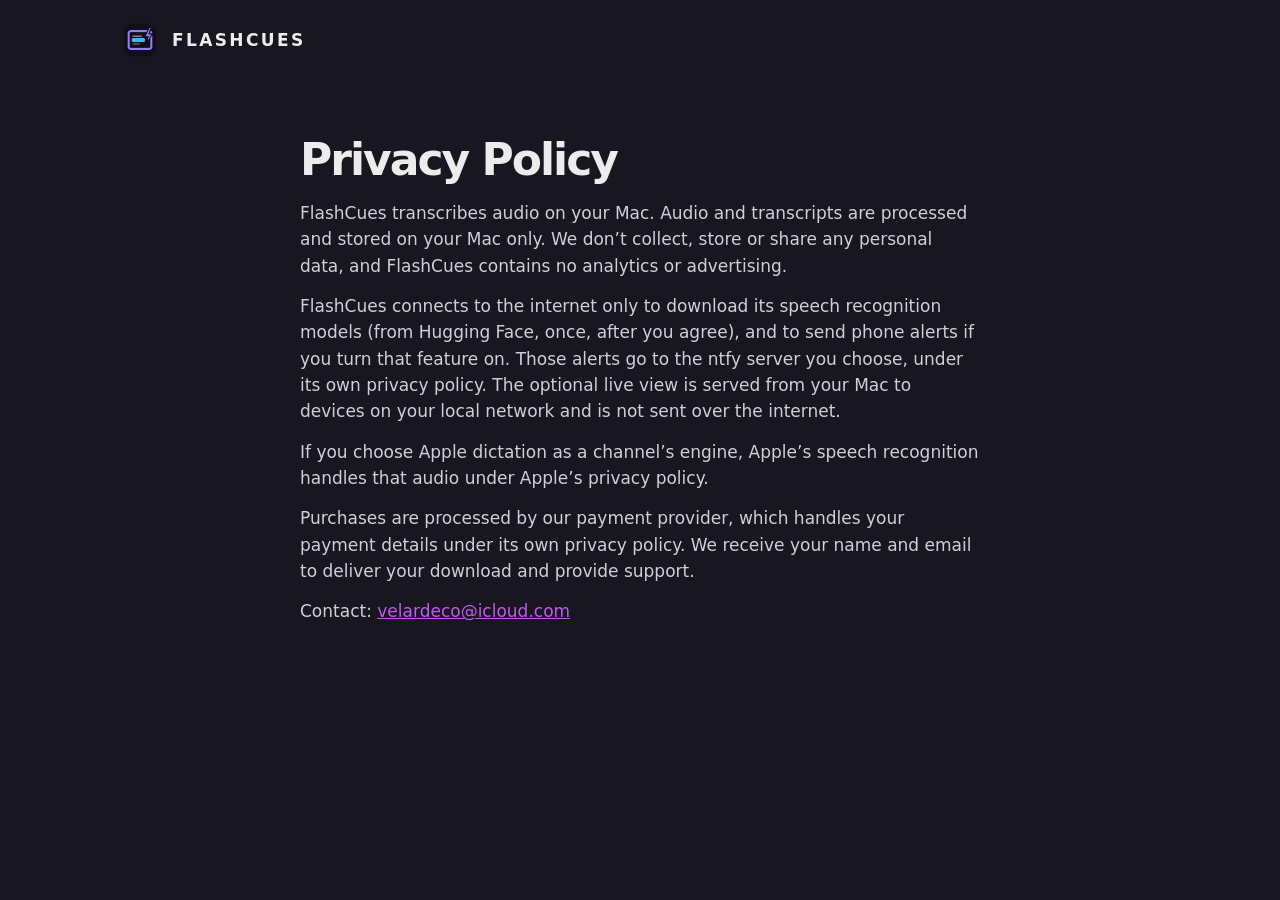
==== privacy.html @ f4b75fab "FlashCues website: landing page, privacy policy, terms Co-Authored-By: Claude Opus 5.5 <noreply@anth" ====
<!doctype html>
<html lang="en"><head><meta charset="utf-8"><meta name="viewport" content="width=device-width,initial-scale=1">
<title>FlashCues — Privacy Policy</title><link rel="icon" href="img/icon.png"><link rel="stylesheet" href="style.css"></head><body>
<div class="wrap"><nav><a class="brand" href="./"><img src="img/icon.png" alt="">FLASHCUES</a></nav></div>
<main class="wrap doc"><h1 style="font-size:44px">Privacy Policy</h1>
<p>FlashCues transcribes audio on your Mac. Audio and transcripts are processed and stored on your Mac only. We don’t collect, store or share any personal data, and FlashCues contains no analytics or advertising.</p>
<p>FlashCues connects to the internet only to download its speech recognition models (from Hugging Face, once, after you agree), and to send phone alerts if you turn that feature on. Those alerts go to the ntfy server you choose, under its own privacy policy. The optional live view is served from your Mac to devices on your local network and is not sent over the internet.</p>
<p>If you choose Apple dictation as a channel’s engine, Apple’s speech recognition handles that audio under Apple’s privacy policy.</p>
<p>Purchases are processed by our payment provider, which handles your payment details under its own privacy policy. We receive your name and email to deliver your download and provide support.</p>
<p>Contact: <a href="mailto:velardeco@icloud.com">velardeco@icloud.com</a></p>
</main></body></html>
---- style.css ----
:root{--deep:#18161F;--panel:#232029;--line:#3A3A3C;--text:#ECECEC;--muted:#A1A1A6;--accent:#BF5AF2;--standby:#64D2FF;--go:#FF453A}
*{box-sizing:border-box;margin:0}
body{background:var(--deep);color:var(--text);font:17px/1.55 -apple-system,"SF Pro Text",system-ui,sans-serif}
a{color:var(--accent)}
.wrap{max-width:1080px;margin:0 auto;padding:0 20px}
nav{display:flex;align-items:center;justify-content:space-between;padding:20px 0}
.brand{display:flex;align-items:center;gap:12px;font-weight:800;letter-spacing:.14em;color:var(--text);text-decoration:none}
.brand img{width:40px;height:40px}
.btn{display:inline-block;padding:14px 28px;border-radius:999px;background:var(--accent);color:#fff;font-weight:700;text-decoration:none}
.btn.small{padding:9px 18px;font-size:15px}
.hero{text-align:center;padding:60px 0 40px}
.kicker{font:700 13px/1 ui-monospace,"SF Mono",monospace;letter-spacing:.18em;color:var(--accent);text-transform:uppercase}
h1{font-size:clamp(40px,7vw,76px);line-height:1;letter-spacing:-2px;margin:18px 0}
h1 em{font-style:normal;color:var(--accent)}
h2{font-size:clamp(28px,4vw,40px);line-height:1.1;letter-spacing:-1px;margin-bottom:12px}
.sub{color:var(--muted);font-size:20px;max-width:640px;margin:0 auto}
.note{color:var(--muted);font-size:14px;margin-top:14px}
.shot{display:block;width:100%;border-radius:14px;border:1px solid var(--line);box-shadow:0 30px 80px rgba(0,0,0,.5);margin:40px 0}
.flash{box-shadow:0 0 0 4px var(--standby),0 0 40px 8px var(--standby)}
.grid{display:grid;grid-template-columns:repeat(auto-fit,minmax(240px,1fr));gap:20px;padding:40px 0}
.card{background:var(--panel);border:1px solid var(--line);border-radius:14px;padding:24px}
.card h3{margin-bottom:6px}
.card p{color:var(--muted)}
.split{display:grid;grid-template-columns:1fr 1fr;gap:40px;align-items:center;padding:40px 0}
.split video{width:100%;max-width:360px;border-radius:14px;justify-self:center}
@media(max-width:720px){.split{grid-template-columns:1fr}}
.buy{text-align:center;padding:60px 0;border-top:1px solid var(--line)}
.price{font-size:48px;font-weight:800;margin:10px 0}
details{border-bottom:1px solid var(--line);padding:16px 0}
summary{cursor:pointer;font-weight:600}
details p{color:var(--muted);margin-top:8px}
footer{padding:40px 0;color:var(--muted);font-size:14px;display:flex;gap:20px;flex-wrap:wrap;justify-content:space-between}
.doc{max-width:720px;padding:40px 20px}
.doc p{margin:14px 0;color:#d0d0d4}
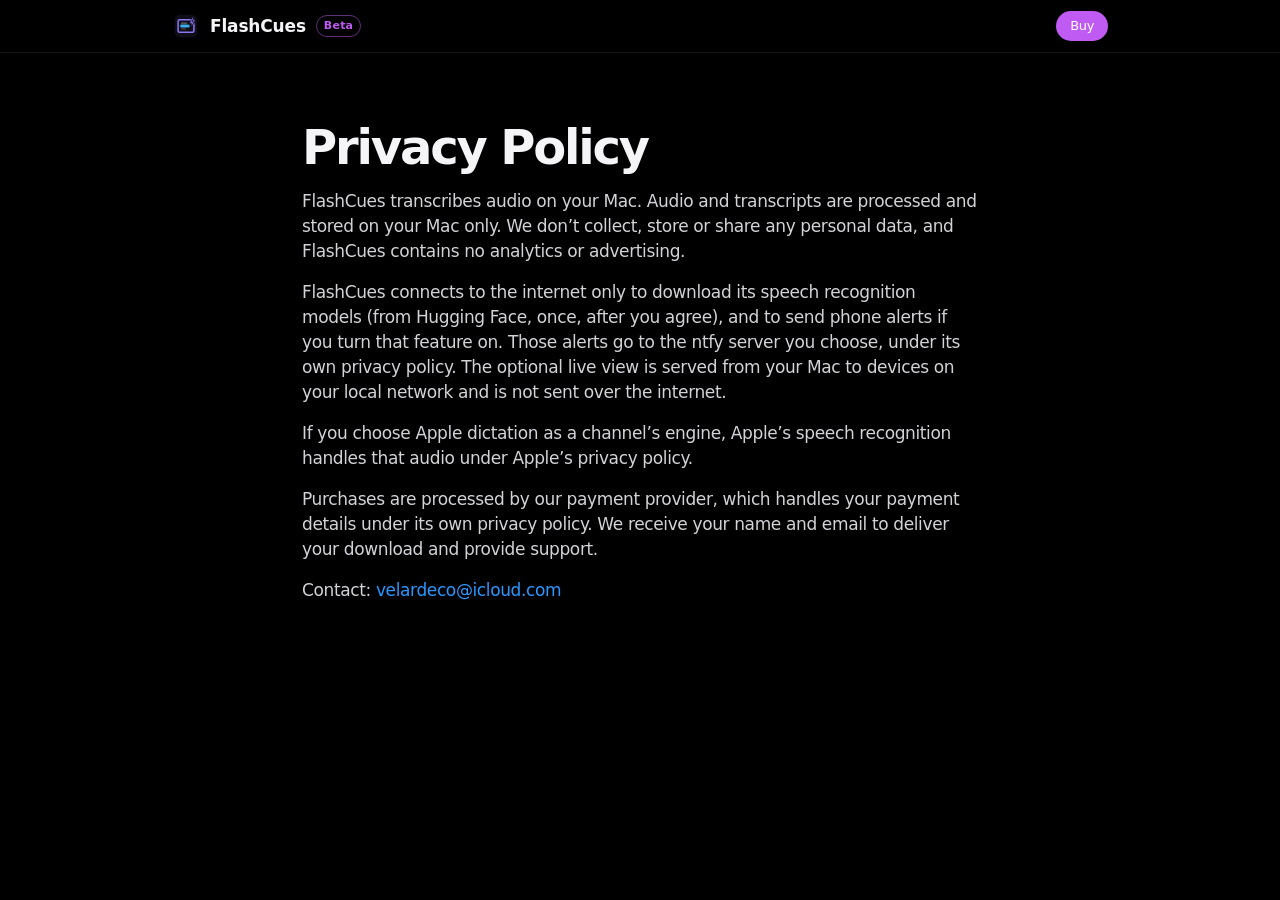
==== commit ed6a8d4a: "Apple-style redesign: black canvas, SF type, sticky translucent nav, rounded cards, iPhone layout Co" ====
--- a/privacy.html
+++ b/privacy.html
@@ -1,8 +1,8 @@
 <!doctype html>
 <html lang="en"><head><meta charset="utf-8"><meta name="viewport" content="width=device-width,initial-scale=1">
 <title>FlashCues — Privacy Policy</title><link rel="icon" href="img/icon.png"><link rel="stylesheet" href="style.css"></head><body>
-<div class="wrap"><nav><a class="brand" href="./"><img src="img/icon.png" alt="">FLASHCUES</a></nav></div>
-<main class="wrap doc"><h1 style="font-size:44px">Privacy Policy</h1>
+<div class="navbar"><div class="wrap"><nav><a class="brand" href="./"><img src="img/icon.png" alt="">FlashCues <span class="beta">Beta</span></a><a class="btn small" href="https://flashcues.lemonsqueezy.com/checkout/buy/9ae70716-e229-4748-b046-4b0bf06bf06d">Buy</a></nav></div></div>
+<main class="wrap doc"><h1>Privacy Policy</h1>
 <p>FlashCues transcribes audio on your Mac. Audio and transcripts are processed and stored on your Mac only. We don’t collect, store or share any personal data, and FlashCues contains no analytics or advertising.</p>
 <p>FlashCues connects to the internet only to download its speech recognition models (from Hugging Face, once, after you agree), and to send phone alerts if you turn that feature on. Those alerts go to the ntfy server you choose, under its own privacy policy. The optional live view is served from your Mac to devices on your local network and is not sent over the internet.</p>
 <p>If you choose Apple dictation as a channel’s engine, Apple’s speech recognition handles that audio under Apple’s privacy policy.</p>
--- a/style.css
+++ b/style.css
@@ -1,34 +1,97 @@
-:root{--deep:#18161F;--panel:#232029;--line:#3A3A3C;--text:#ECECEC;--muted:#A1A1A6;--accent:#BF5AF2;--standby:#64D2FF;--go:#FF453A}
+:root{--bg:#000;--panel:#161617;--panel2:#1d1d1f;--line:rgba(255,255,255,.08);--text:#f5f5f7;--muted:#86868b;--accent:#bf5af2;--accent2:#8f7cff;--link:#2997ff;--standby:#64d2ff}
 *{box-sizing:border-box;margin:0}
-body{background:var(--deep);color:var(--text);font:17px/1.55 -apple-system,"SF Pro Text",system-ui,sans-serif}
-a{color:var(--accent)}
-.wrap{max-width:1080px;margin:0 auto;padding:0 20px}
-nav{display:flex;align-items:center;justify-content:space-between;padding:20px 0}
-.brand{display:flex;align-items:center;gap:12px;font-weight:800;letter-spacing:.14em;color:var(--text);text-decoration:none}
-.brand img{width:40px;height:40px}
-.btn{display:inline-block;padding:14px 28px;border-radius:999px;background:var(--accent);color:#fff;font-weight:700;text-decoration:none}
-.btn.small{padding:9px 18px;font-size:15px}
-.hero{text-align:center;padding:60px 0 40px}
-.kicker{font:700 13px/1 ui-monospace,"SF Mono",monospace;letter-spacing:.18em;color:var(--accent);text-transform:uppercase}
-h1{font-size:clamp(40px,7vw,76px);line-height:1;letter-spacing:-2px;margin:18px 0}
-h1 em{font-style:normal;color:var(--accent)}
-h2{font-size:clamp(28px,4vw,40px);line-height:1.1;letter-spacing:-1px;margin-bottom:12px}
-.sub{color:var(--muted);font-size:20px;max-width:640px;margin:0 auto}
-.note{color:var(--muted);font-size:14px;margin-top:14px}
-.shot{display:block;width:100%;border-radius:14px;border:1px solid var(--line);box-shadow:0 30px 80px rgba(0,0,0,.5);margin:40px 0}
-.flash{box-shadow:0 0 0 4px var(--standby),0 0 40px 8px var(--standby)}
-.grid{display:grid;grid-template-columns:repeat(auto-fit,minmax(240px,1fr));gap:20px;padding:40px 0}
-.card{background:var(--panel);border:1px solid var(--line);border-radius:14px;padding:24px}
-.card h3{margin-bottom:6px}
-.card p{color:var(--muted)}
-.split{display:grid;grid-template-columns:1fr 1fr;gap:40px;align-items:center;padding:40px 0}
-.split video{width:100%;max-width:360px;border-radius:14px;justify-self:center}
-@media(max-width:720px){.split{grid-template-columns:1fr}}
-.buy{text-align:center;padding:60px 0;border-top:1px solid var(--line)}
-.price{font-size:48px;font-weight:800;margin:10px 0}
-details{border-bottom:1px solid var(--line);padding:16px 0}
-summary{cursor:pointer;font-weight:600}
-details p{color:var(--muted);margin-top:8px}
-footer{padding:40px 0;color:var(--muted);font-size:14px;display:flex;gap:20px;flex-wrap:wrap;justify-content:space-between}
-.doc{max-width:720px;padding:40px 20px}
-.doc p{margin:14px 0;color:#d0d0d4}
+html{-webkit-text-size-adjust:100%}
+body{background:var(--bg);color:var(--text);font:17px/1.47 -apple-system,BlinkMacSystemFont,"SF Pro Text","Helvetica Neue",system-ui,sans-serif;-webkit-font-smoothing:antialiased;letter-spacing:-.022em}
+a{color:var(--link);text-decoration:none}
+a:hover{text-decoration:underline}
+.wrap{max-width:980px;margin:0 auto;padding:0 22px}
+
+/* nav: thin translucent bar like apple.com */
+.navbar{position:sticky;top:0;z-index:10;background:rgba(0,0,0,.72);backdrop-filter:saturate(180%) blur(20px);-webkit-backdrop-filter:saturate(180%) blur(20px);border-bottom:1px solid var(--line)}
+nav{display:flex;align-items:center;justify-content:space-between;height:52px}
+.brand{display:flex;align-items:center;gap:10px;font-weight:600;font-size:17px;color:var(--text);letter-spacing:-.01em}
+.brand:hover{text-decoration:none}
+.brand img{width:28px;height:28px}
+.beta{font-size:11px;font-weight:600;letter-spacing:.02em;color:var(--accent);border:1px solid rgba(191,90,242,.5);border-radius:999px;padding:2px 7px}
+
+.btn{display:inline-block;padding:12px 24px;border-radius:999px;background:var(--accent);color:#fff;font-weight:500;font-size:17px;white-space:nowrap;transition:filter .15s}
+.btn:hover{text-decoration:none;filter:brightness(1.1)}
+.btn.small{padding:5px 14px;font-size:13px;font-weight:500}
+.more{font-size:19px}
+.more::after{content:" ›"}
+
+/* type */
+.eyebrow{font-size:19px;font-weight:600;color:var(--accent);letter-spacing:-.01em;margin-bottom:6px}
+h1{font-size:clamp(48px,9vw,96px);line-height:1.04;letter-spacing:-.045em;font-weight:700}
+h1 em{font-style:normal;background:linear-gradient(90deg,var(--accent),var(--accent2) 60%,var(--standby));-webkit-background-clip:text;background-clip:text;color:transparent}
+h2{font-size:clamp(34px,5.5vw,56px);line-height:1.07;letter-spacing:-.035em;font-weight:700}
+h3{font-size:21px;line-height:1.2;letter-spacing:-.02em;font-weight:600;margin-bottom:8px}
+.sub{color:var(--muted);font-size:clamp(19px,2.4vw,24px);line-height:1.38;letter-spacing:-.015em;max-width:680px;margin:18px auto 0;font-weight:500}
+.sub b{color:var(--text);font-weight:600}
+.note{color:var(--muted);font-size:14px;margin-top:16px;letter-spacing:-.01em}
+
+/* sections */
+section{padding:110px 0}
+.center{text-align:center}
+.hero{text-align:center;padding:90px 0 40px}
+.hero .ctas{display:flex;gap:22px;justify-content:center;align-items:center;margin-top:32px;flex-wrap:wrap}
+.shot{display:block;width:100%;border-radius:18px;margin-top:64px;box-shadow:0 0 0 1px var(--line),0 40px 120px rgba(191,90,242,.18)}
+.flash{box-shadow:0 0 0 3px var(--standby),0 0 60px 6px rgba(100,210,255,.45),0 40px 120px rgba(0,0,0,.6)}
+
+.grid{display:grid;grid-template-columns:repeat(auto-fit,minmax(280px,1fr));gap:20px;margin-top:56px}
+.card{background:var(--panel);border-radius:28px;padding:34px 30px}
+.card p{color:var(--muted);font-size:17px}
+.card .ico{font-size:30px;line-height:1;margin-bottom:18px;display:block}
+
+.split{display:grid;grid-template-columns:1.1fr .9fr;gap:60px;align-items:center}
+.split .sub{margin-left:0}
+.split video{width:100%;max-width:340px;border-radius:28px;justify-self:center}
+.phone{width:100%;max-width:290px;justify-self:center;border-radius:46px;border:10px solid #1d1d1f;box-shadow:0 0 0 1px #333,0 40px 100px rgba(0,0,0,.7)}
+.steps{list-style:none;padding:0;margin:28px 0 0;counter-reset:s}
+.steps li{counter-increment:s;display:flex;gap:16px;align-items:flex-start;margin:20px 0;color:var(--muted);font-size:19px;line-height:1.4}
+.steps li::before{content:counter(s);flex:none;width:32px;height:32px;border-radius:50%;background:var(--panel2);color:var(--text);font-weight:600;font-size:15px;display:grid;place-items:center;margin-top:-2px}
+.steps strong{color:var(--text);font-weight:600}
+
+.lay{display:flex;gap:6px;height:96px;margin-bottom:22px}
+.lay.col{flex-direction:column}
+.lay.row{flex:1;gap:6px}
+.lay i{flex:1;background:#2a2a2d;border-radius:8px}
+.lay.row i{background:rgba(191,90,242,.45)}
+
+.band{background:var(--panel);border-radius:32px;padding:80px 30px;text-align:center}
+.price{font-size:clamp(56px,8vw,80px);font-weight:700;letter-spacing:-.04em;margin-top:8px}
+.pay{display:flex;gap:10px;justify-content:center;flex-wrap:wrap;margin-top:18px}
+.pay span{font-size:12px;color:var(--muted);border:1px solid var(--line);border-radius:999px;padding:4px 10px}
+
+.faq{max-width:760px;margin:0 auto}
+details{border-bottom:1px solid var(--line);padding:22px 0}
+summary{cursor:pointer;font-weight:600;font-size:19px;list-style:none;display:flex;justify-content:space-between;gap:16px}
+summary::-webkit-details-marker{display:none}
+summary::after{content:"+";color:var(--muted);font-weight:400;font-size:24px;line-height:1}
+details[open] summary::after{content:"−"}
+details p{color:var(--muted);margin-top:10px;font-size:17px}
+
+footer{border-top:1px solid var(--line);padding:24px 0 40px;color:var(--muted);font-size:12px;display:flex;gap:20px;flex-wrap:wrap;justify-content:space-between}
+footer a{color:var(--muted)}
+
+.doc{max-width:720px;padding:70px 22px}
+.doc h1{font-size:48px}
+.doc p{margin:16px 0;color:#d2d2d7}
+
+@media(max-width:734px){
+  section{padding:72px 0}
+  .hero{padding:56px 0 24px}
+  .split{grid-template-columns:1fr;gap:40px}
+  .split .sub{margin-left:auto}
+  .split > div{text-align:center}
+  .steps{text-align:left;max-width:420px;margin-left:auto;margin-right:auto}
+  .grid{margin-top:40px;gap:14px}
+  .card{padding:28px 24px;border-radius:24px}
+  .shot{margin-top:44px;border-radius:12px}
+  .phone{max-width:240px;border-radius:38px;border-width:8px}
+  .split video{max-width:280px}
+  .band{padding:56px 20px;border-radius:24px}
+  .eyebrow{font-size:17px}
+  .wrap{padding:0 16px}
+  footer{justify-content:center;text-align:center}
+}
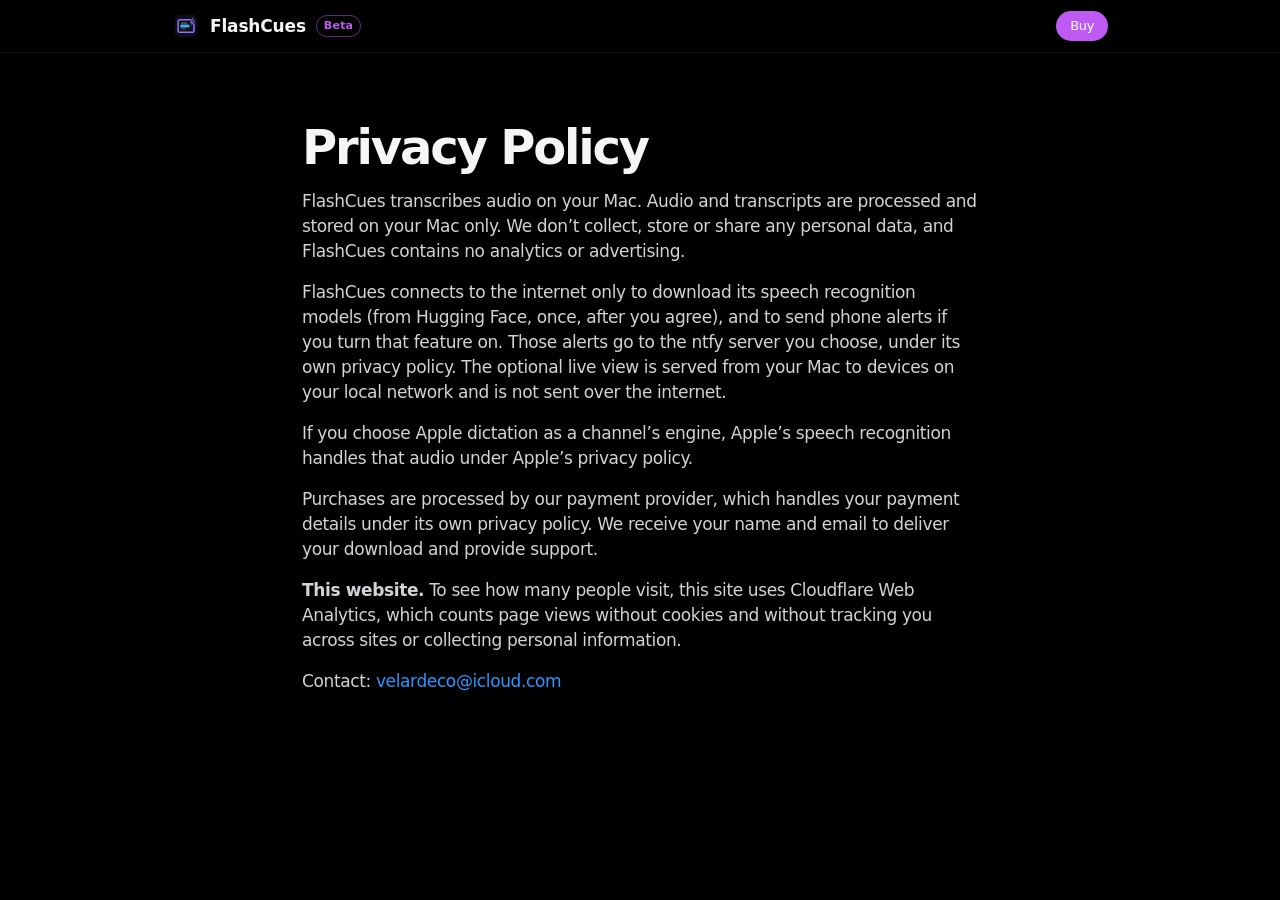
==== commit c7c2e410: "Cloudflare Web Analytics, pass traffic source into checkout, privacy note Co-Authored-By: Claude Opu" ====
--- a/privacy.html
+++ b/privacy.html
@@ -7,5 +7,7 @@
 <p>FlashCues connects to the internet only to download its speech recognition models (from Hugging Face, once, after you agree), and to send phone alerts if you turn that feature on. Those alerts go to the ntfy server you choose, under its own privacy policy. The optional live view is served from your Mac to devices on your local network and is not sent over the internet.</p>
 <p>If you choose Apple dictation as a channel’s engine, Apple’s speech recognition handles that audio under Apple’s privacy policy.</p>
 <p>Purchases are processed by our payment provider, which handles your payment details under its own privacy policy. We receive your name and email to deliver your download and provide support.</p>
+<p><strong>This website.</strong> To see how many people visit, this site uses Cloudflare Web Analytics, which counts page views without cookies and without tracking you across sites or collecting personal information.</p>
 <p>Contact: <a href="mailto:velardeco@icloud.com">velardeco@icloud.com</a></p>
-</main></body></html>
+</main><!-- Cloudflare Web Analytics --><script defer src='https://static.cloudflareinsights.com/beacon.min.js' data-cf-beacon='{"token": "029d65eed8154490b3f3a2a66fe0e23c"}'></script><!-- End Cloudflare Web Analytics -->
+</body></html>
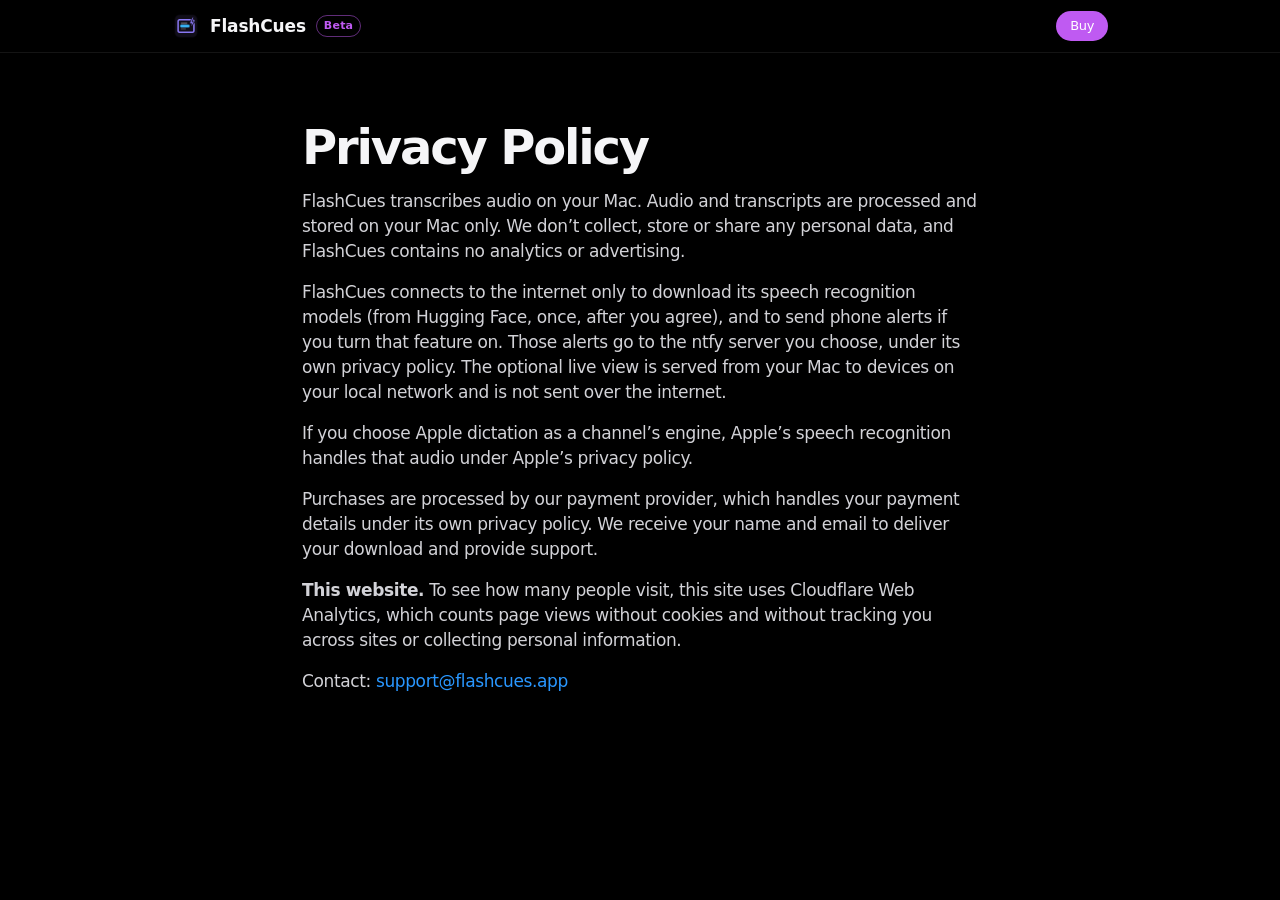
==== commit 9ddd3bad: "Use support@flashcues.app as the public contact address Replaces the personal iCloud address on the " ====
--- a/privacy.html
+++ b/privacy.html
@@ -1,6 +1,7 @@
 <!doctype html>
 <html lang="en"><head><meta charset="utf-8"><meta name="viewport" content="width=device-width,initial-scale=1">
-<title>FlashCues — Privacy Policy</title><link rel="icon" href="img/icon.png"><link rel="stylesheet" href="style.css"></head><body>
+<title>FlashCues — Privacy Policy</title><link rel="canonical" href="https://flashcues.app/privacy.html">
+<link rel="icon" href="img/icon.png"><link rel="stylesheet" href="style.css"></head><body>
 <div class="navbar"><div class="wrap"><nav><a class="brand" href="./"><img src="img/icon.png" alt="">FlashCues <span class="beta">Beta</span></a><a class="btn small" href="https://flashcues.lemonsqueezy.com/checkout/buy/9ae70716-e229-4748-b046-4b0bf06bf06d">Buy</a></nav></div></div>
 <main class="wrap doc"><h1>Privacy Policy</h1>
 <p>FlashCues transcribes audio on your Mac. Audio and transcripts are processed and stored on your Mac only. We don’t collect, store or share any personal data, and FlashCues contains no analytics or advertising.</p>
@@ -8,6 +9,6 @@
 <p>If you choose Apple dictation as a channel’s engine, Apple’s speech recognition handles that audio under Apple’s privacy policy.</p>
 <p>Purchases are processed by our payment provider, which handles your payment details under its own privacy policy. We receive your name and email to deliver your download and provide support.</p>
 <p><strong>This website.</strong> To see how many people visit, this site uses Cloudflare Web Analytics, which counts page views without cookies and without tracking you across sites or collecting personal information.</p>
-<p>Contact: <a href="mailto:velardeco@icloud.com">velardeco@icloud.com</a></p>
+<p>Contact: <a href="mailto:support@flashcues.app">support@flashcues.app</a></p>
 </main><!-- Cloudflare Web Analytics --><script defer src='https://static.cloudflareinsights.com/beacon.min.js' data-cf-beacon='{"token": "029d65eed8154490b3f3a2a66fe0e23c"}'></script><!-- End Cloudflare Web Analytics -->
 </body></html>
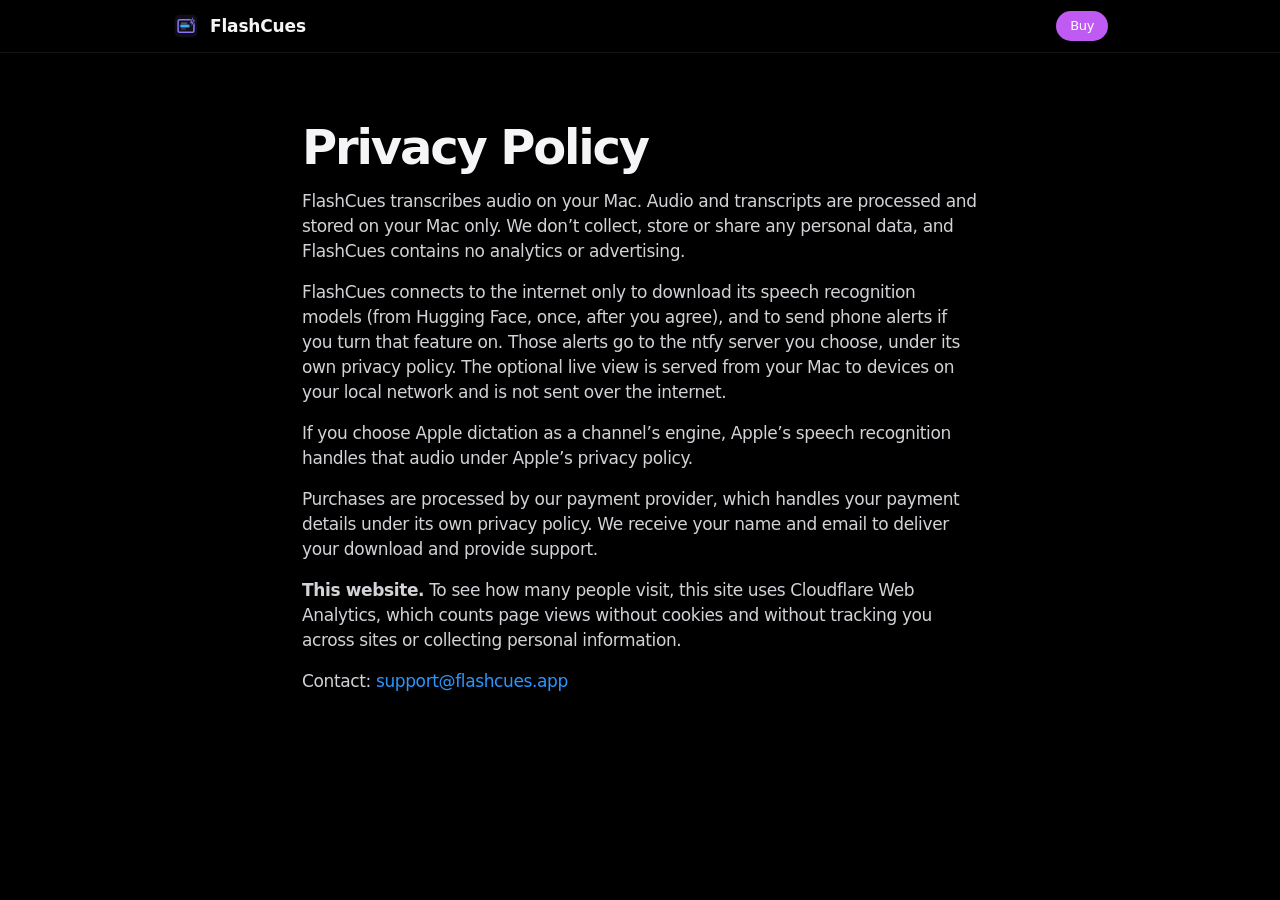
==== commit de204189: "Drop the Beta label from the site Co-Authored-By: Claude Opus 5.5 <noreply@anthropic.com>" ====
--- a/privacy.html
+++ b/privacy.html
@@ -2,7 +2,7 @@
 <html lang="en"><head><meta charset="utf-8"><meta name="viewport" content="width=device-width,initial-scale=1">
 <title>FlashCues — Privacy Policy</title><link rel="canonical" href="https://flashcues.app/privacy.html">
 <link rel="icon" href="img/icon.png"><link rel="stylesheet" href="style.css"></head><body>
-<div class="navbar"><div class="wrap"><nav><a class="brand" href="./"><img src="img/icon.png" alt="">FlashCues <span class="beta">Beta</span></a><a class="btn small" href="https://flashcues.lemonsqueezy.com/checkout/buy/9ae70716-e229-4748-b046-4b0bf06bf06d">Buy</a></nav></div></div>
+<div class="navbar"><div class="wrap"><nav><a class="brand" href="./"><img src="img/icon.png" alt="">FlashCues</a><a class="btn small" href="https://flashcues.lemonsqueezy.com/checkout/buy/283da37f-2492-429d-bc5d-db38ba377816">Buy</a></nav></div></div>
 <main class="wrap doc"><h1>Privacy Policy</h1>
 <p>FlashCues transcribes audio on your Mac. Audio and transcripts are processed and stored on your Mac only. We don’t collect, store or share any personal data, and FlashCues contains no analytics or advertising.</p>
 <p>FlashCues connects to the internet only to download its speech recognition models (from Hugging Face, once, after you agree), and to send phone alerts if you turn that feature on. Those alerts go to the ntfy server you choose, under its own privacy policy. The optional live view is served from your Mac to devices on your local network and is not sent over the internet.</p>
--- a/style.css
+++ b/style.css
@@ -60,6 +60,8 @@
 
 .band{background:var(--panel);border-radius:32px;padding:80px 30px;text-align:center}
 .price{font-size:clamp(56px,8vw,80px);font-weight:700;letter-spacing:-.04em;margin-top:8px}
+.price .was{color:var(--muted);font-weight:500;font-size:.5em;letter-spacing:-.02em;vertical-align:middle;margin-right:.15em}
+.deal{color:var(--muted);margin-top:6px}
 .pay{display:flex;gap:10px;justify-content:center;flex-wrap:wrap;margin-top:18px}
 .pay span{font-size:12px;color:var(--muted);border:1px solid var(--line);border-radius:999px;padding:4px 10px}
 
